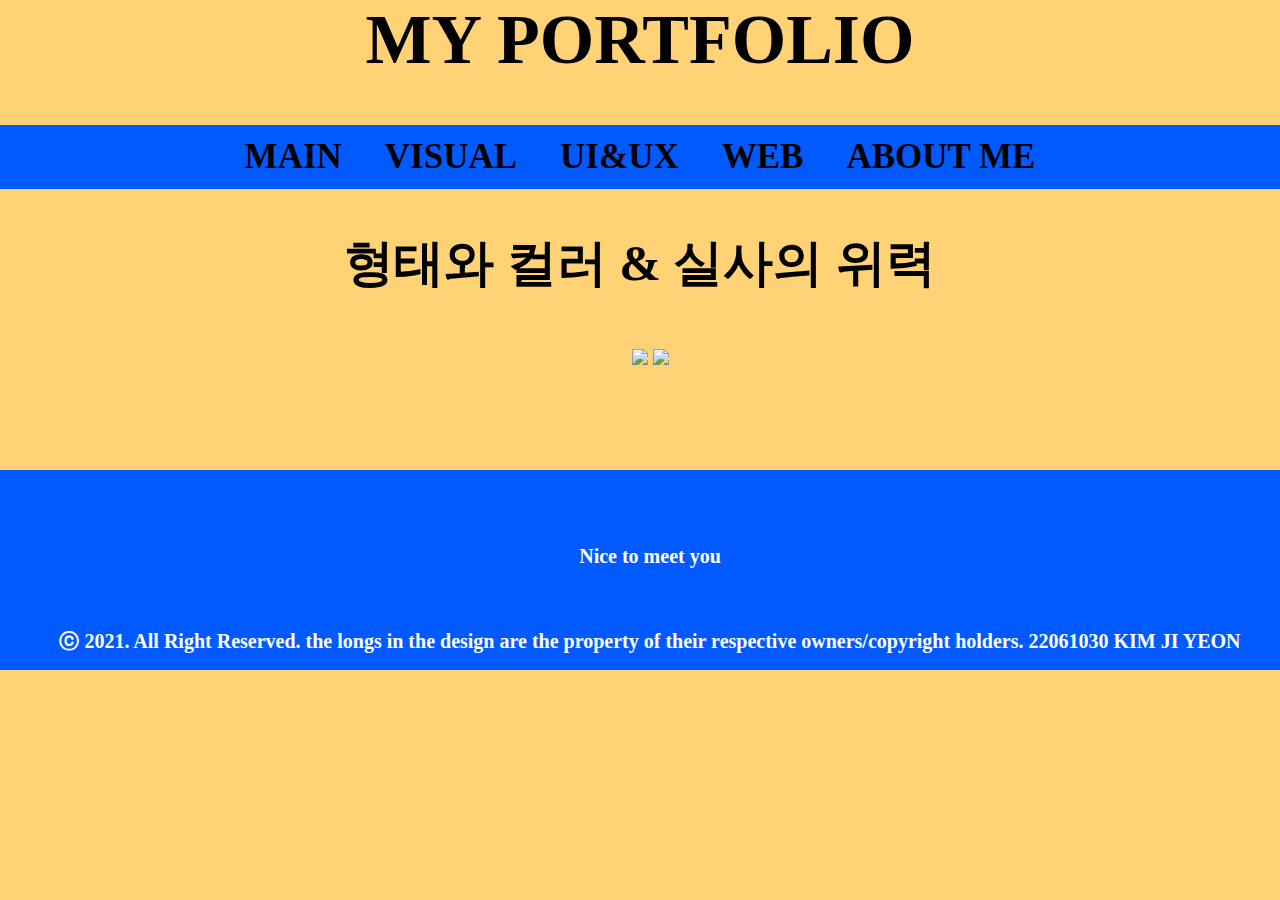
==== page1.html @ 8bcffc5b "Add files via upload" ====
<!DOCTYPE html>
<html lang="en" dir="ltr">
  <head>
    <meta charset="utf-8">
    <link rel="stylesheet" type="text/css" href="style.css">
    <title>VISUAL</title>
  </head>
  <body>
    <h1>MY PORTFOLIO</h1>

    <div id="header">
    <ul id="main_menu">
      <li><a href="index.html">MAIN</a></li>
      <li><a href="page1.html">VISUAL</a></li>
      <li><a href="page2.html">UI&UX</a></li>
      <li><a href="page3.html">WEB</a></li>
      <li><a href="page4.html">ABOUT ME</a></li>
    </ul>
    </div>

    <h3>형태와 컬러 & 실사의 위력</h3>
    <p><img src="image/2학년/컬러.jpg" width="650px;">
    <img src="image/2학년/실사.png" width="650px;"></p>


<footer class="clearfix">
  <div class="float_left">
    <ul id="footer_left" class="clearfix">
        <p>Nice to meet you</p>
    </ul>
    <p>
    ⓒ 2021. All Right Reserved.
    the longs in the design are the property of
    their respective owners/copyright holders.
    22061030 KIM JI YEON
    </p>
  </div>
</footer>
  </body>
</html>
---- style.css ----
* {
  margin: 0;
  padding: 0;
}
ul {
  list-style: none;
}
a{
  font-family: "나눔손글씨 나무정원";
  text-decoration: none;
  color:#000000;
  font-size: 35px;
  font-weight:bold;
}
body {
  font-family: "나눔손글씨 나무정원";
  font-size: 35px;
  color: #000000;
  background-color: #ffd375;
  text-align: center;
  background-repeat:no-repeat;
  background-position:center top;
}
#header {
  height: 135px;
  position: relative;
  /* border:solid 1px #ff0000; */
}
#logo {
  position: relative;
  top: 30px;
  left: 30px;
}
#top_menu {
  position:absolute;
  top: 40px;
  left: 250px;
}
#top_menu li {
  display: inline;
}
#main_menu {
  position: relative;
  top: 30px;
  font-size: 12px;
  color: #8ecbff;
  background-color:#005aff;
  margin-top: 15px;
  padding: 12px;
  text-align: center;
}
#main_menu li {
  padding: 0 20px 0 20px;
  display: inline;
}


h2 {
  text-align: center;
  font-family: "나눔손글씨 나무정원";
  font-size: 35px;
  color: #000000;
  font-weight:bold;
}
h3 {
  text-align: center;
  font-family: "나눔손글씨 나무정원";
  font-size: 50px;
  color: #000000;
  font-weight:bold;
  margin-bottom: 25px;
}

footer{
    background-color: #005aff;
    padding: 15px;
    color: #ffffff;
    font-family: "나눔손글씨 나무정원";
    font-size: 35px;
    margin-top: 100px;
    font-weight: bold;
}
footer li{
    float: left;
    list-style: none;
    padding: 0px 10px;
}

#footer_left li{
    border-right:solid 1px #ffffff;
    margin-top: 250px;
}
 #footer_left li:last-child{
    border: none;
}
footer ul{
    padding: 10px;
}
.clearfix::after{
    content: "";
    clear: both;
    display: table;
}
p{
  font-size: 20px;
  margin-left: 20px;
  text-align: center;
  margin-top: 50px;
}
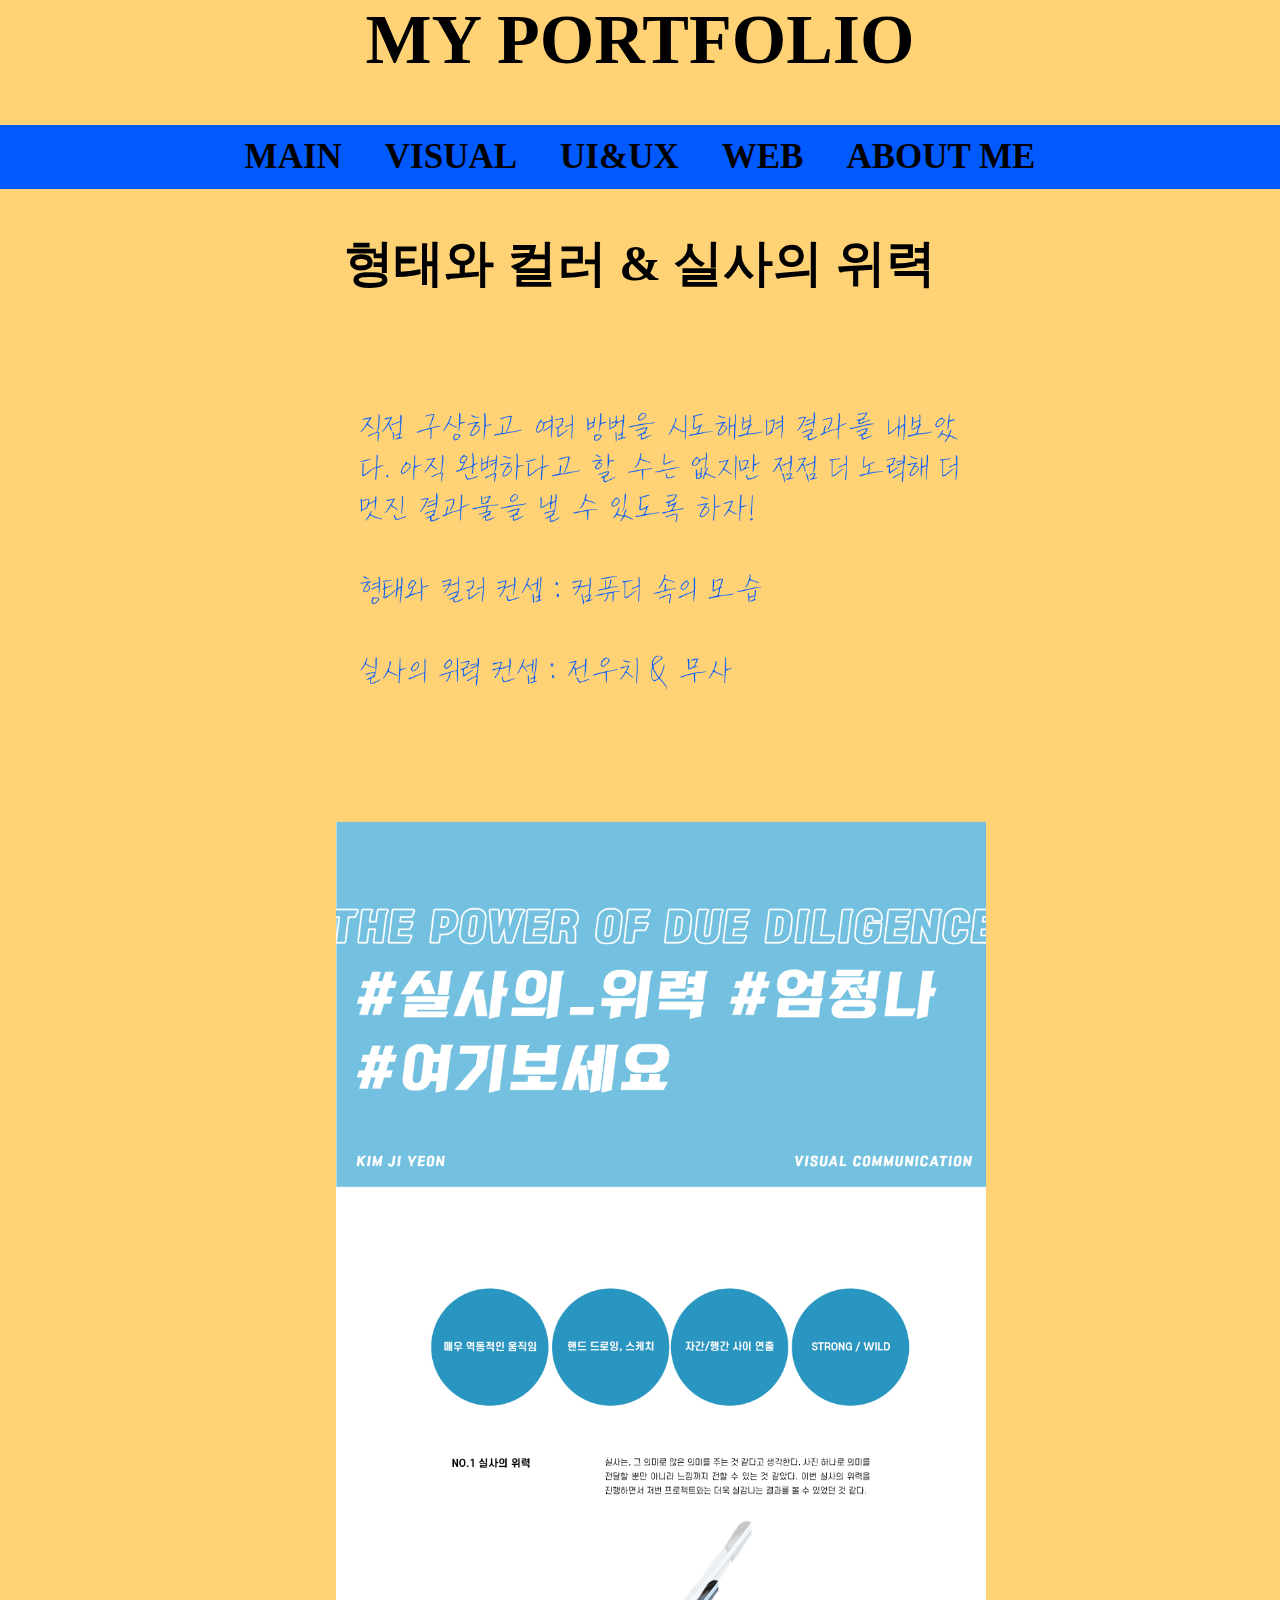
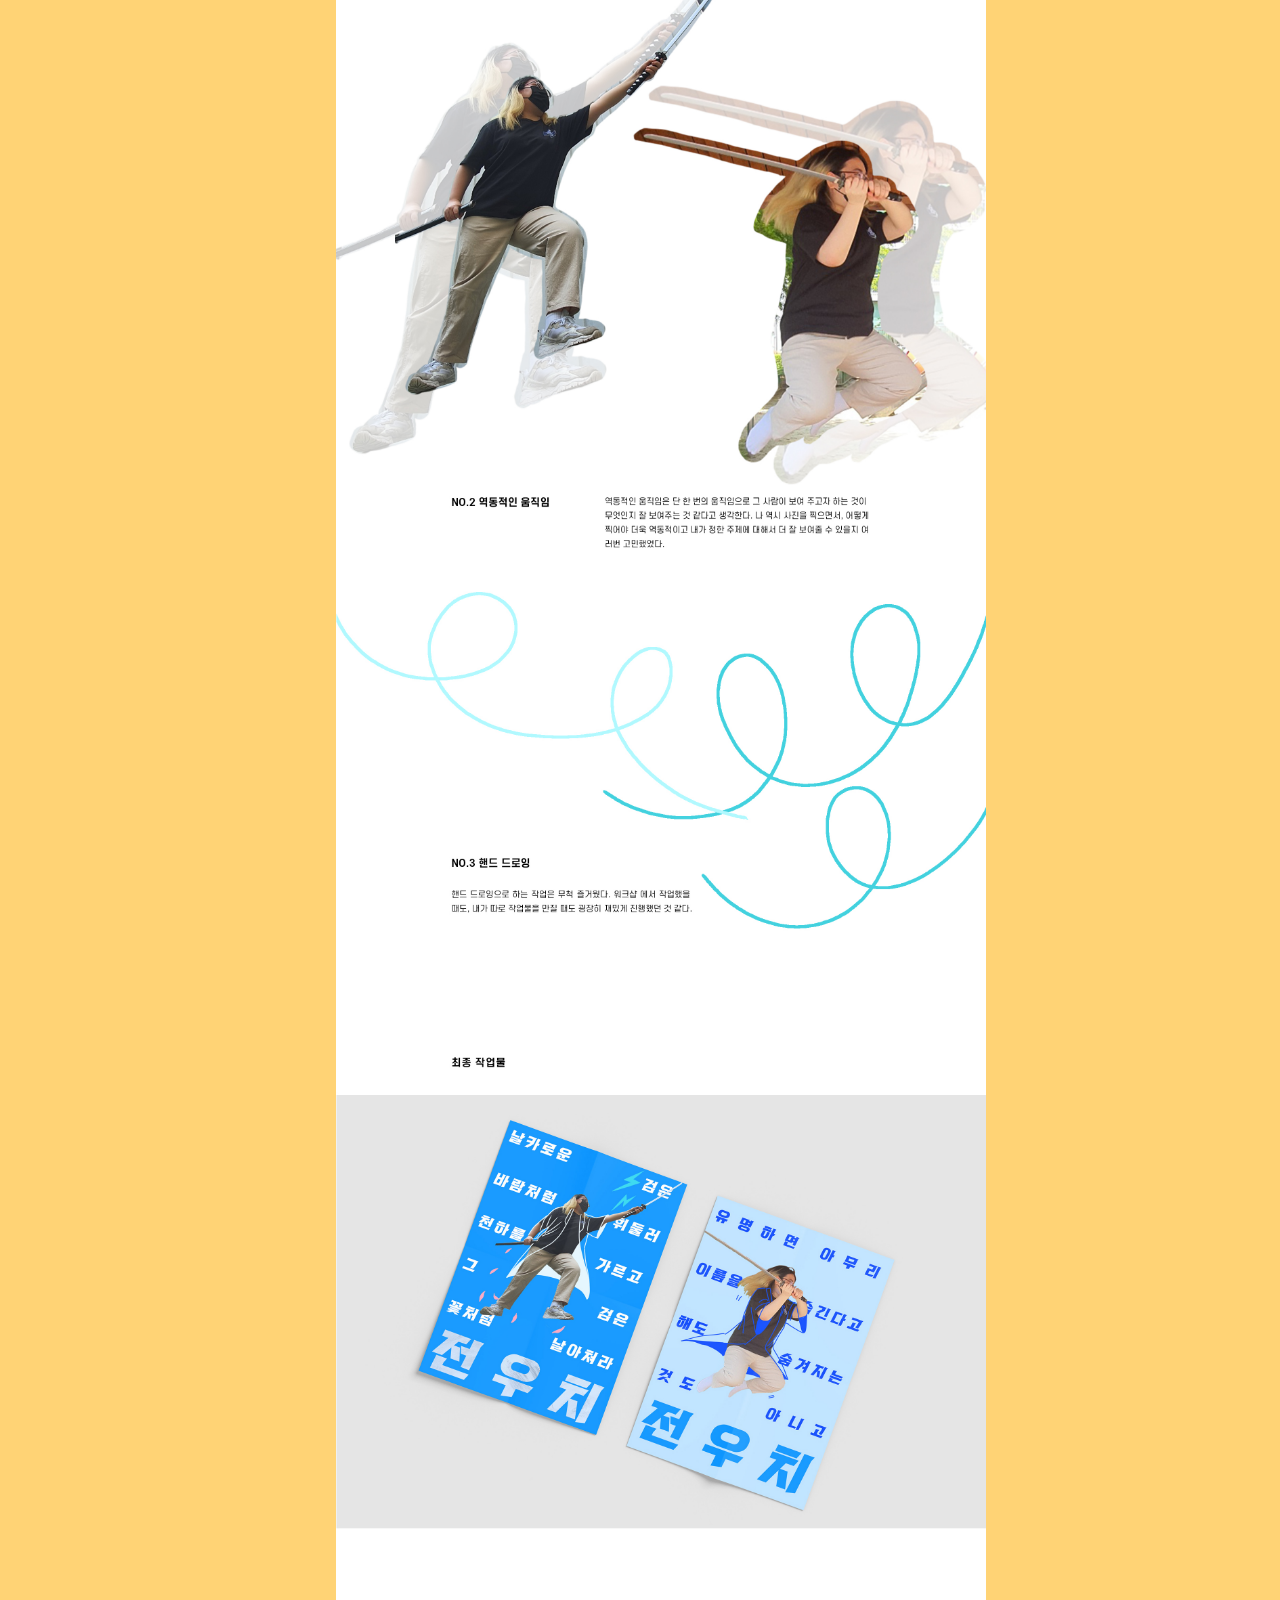
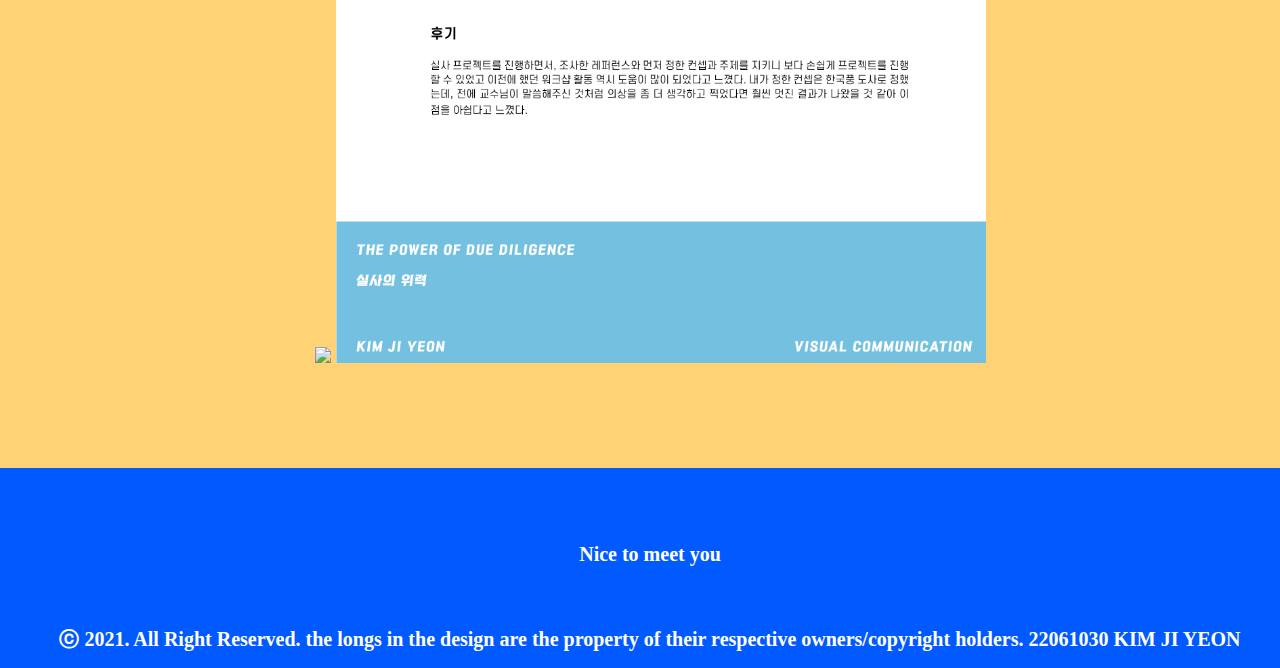
==== commit 161e8948: "Add files via upload" ====
--- a/page1.html
+++ b/page1.html
@@ -3,6 +3,14 @@
   <head>
     <meta charset="utf-8">
     <link rel="stylesheet" type="text/css" href="style.css">
+    <meta name="viewport" content="width=device-width, initial-scale=1.0">
+    <style media="screen">
+    @media only screen and (max-width: 600px) {
+      body {
+        background-color:#FFBD30;
+      }
+    }
+    </style>
     <title>VISUAL</title>
   </head>
   <body>
